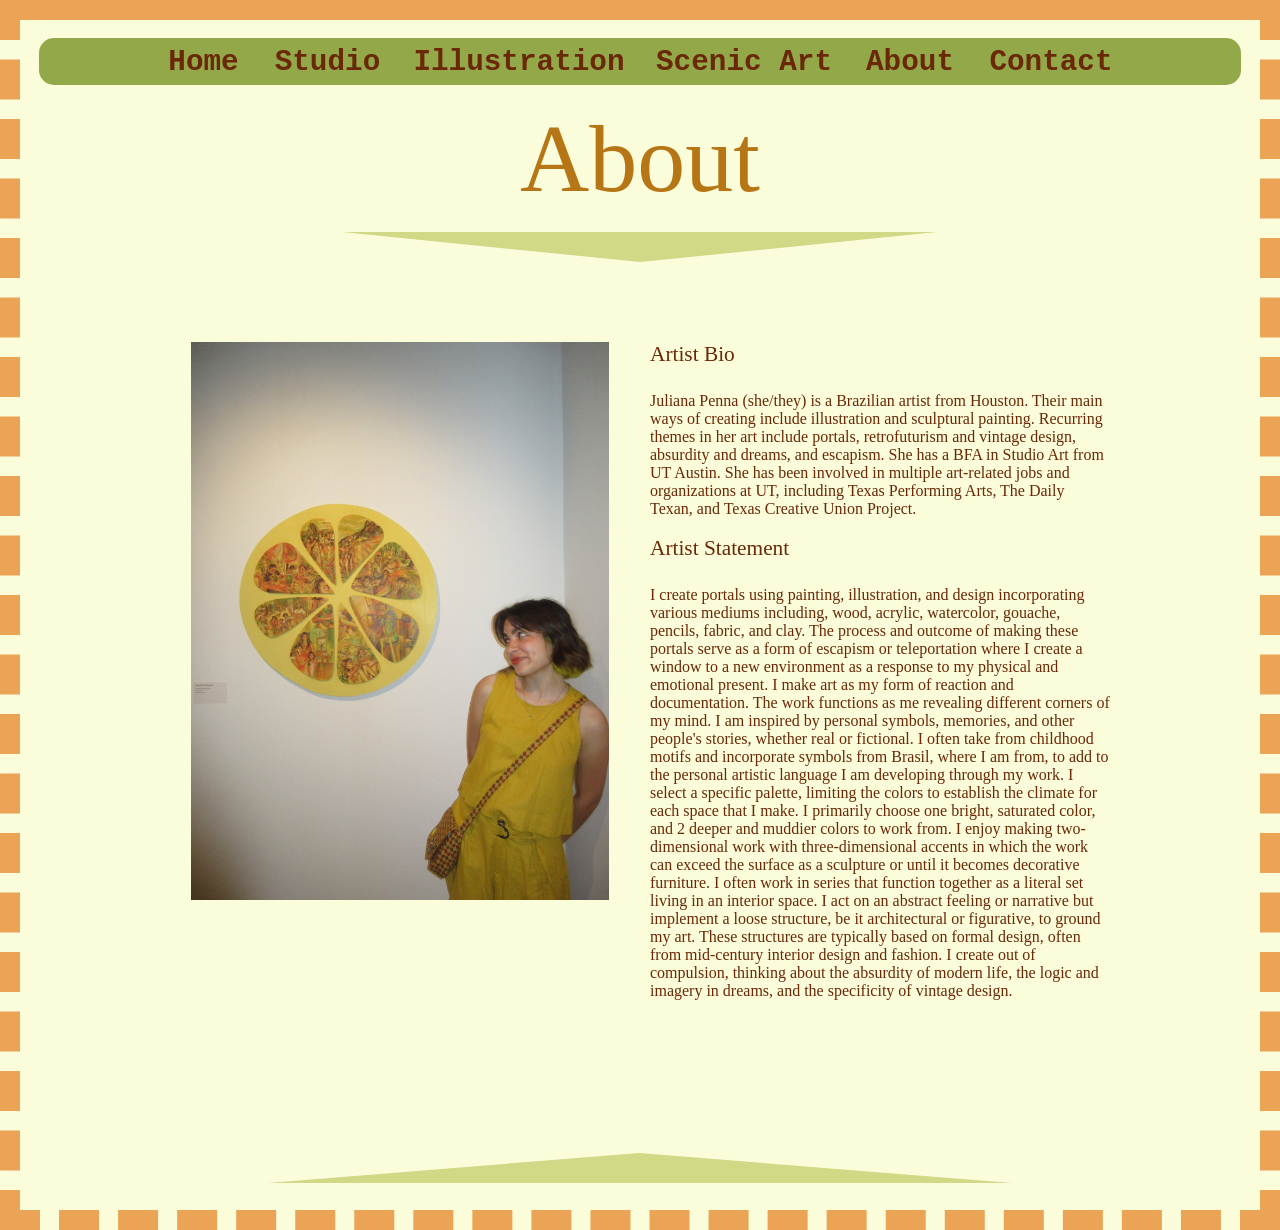
==== about.html @ 4632c4b2 "Adding .html" ====
<!DOCTYPE html>
<html> 
<head>
	<meta charset="utf-8">
	<meta name="viewport" content="width=device-width, initial-scale=1">
	<meta name="generator" content="RocketCake">
	<title>Juliana Penna</title>
	<link rel="stylesheet" type="text/css" href="about.css?h=2afae3f8">
</head>
<body>
<div class="textstyle1">
<span class="textstyle2"><br/></span><div id="menu_43b35e17"><div  id="menu_43b35e17_menualignmentwrapper" ><div  class="menuholder1"><a href="javascript:void(0);" tabindex="-1" aria-label="&#8801;" >
	<div id="menuentry_3b59a56e"  class="menustyle1 menu_43b35e17_mainMenuEntry mobileEntry">
		<div class="menuentry_text1">
  <span class="textstyle3">&#8801;</span>
		</div>
	</div>
</a>
<a href="index.html" style="text-decoration:none" tabindex="-1">
	<div id="menuentry_6f4bea7e"  class="menustyle2 menu_43b35e17_mainMenuEntry normalEntry">
		<div class="menuentry_text1">
  <span class="textstyle4">Home</span>
		</div>
	</div>
</a>
<a href="studio.html" style="text-decoration:none" tabindex="-1">
	<div id="menuentry_788ff51c"  class="menustyle3 menu_43b35e17_mainMenuEntry normalEntry">
		<div class="menuentry_text1">
  <span class="textstyle4">Studio</span>
		</div>
	</div>
</a>
<a href="illustration.html" style="text-decoration:none" tabindex="-1">
	<div id="menuentry_60aa6ae9"  class="menustyle4 menu_43b35e17_mainMenuEntry normalEntry">
		<div class="menuentry_text1">
  <span class="textstyle4">Illustration</span>
		</div>
	</div>
</a>
<a href="scenic_art.html" style="text-decoration:none" tabindex="-1">
	<div id="menuentry_611f1964"  class="menustyle5 menu_43b35e17_mainMenuEntry normalEntry">
		<div class="menuentry_text1">
  <span class="textstyle4">Scenic Art</span>
		</div>
	</div>
</a>
<a href="javascript:void(0);" tabindex="-1" aria-label="About" >
	<div id="menuentry_5224ef04"  class="menustyle6 menu_43b35e17_mainMenuEntry normalEntry">
		<div class="menuentry_text1">
  <span class="textstyle4">About</span>
		</div>
	</div>
</a>
<a href="contact.html" style="text-decoration:none" tabindex="-1">
	<div id="menuentry_7f2b6911"  class="menustyle7 menu_43b35e17_mainMenuEntry normalEntry">
		<div class="menuentry_text1">
  <span class="textstyle4">Contact</span>
		</div>
	</div>
</a>

	<script type="text/javascript" src="rc_images/wsp_menu.js"></script>
	<script type="text/javascript">
		var js_menu_43b35e17= new wsp_menu('menu_43b35e17', 'menu_43b35e17', 20, null, true, {generateAriaLabels: true, setUsefulTabIndices: true, mobileMenuIsFullscreen: true, mobileMenuCloseButtonColor: '#0A0A0A', menuPaddingUsed: 20, mobileMenuAnimations: ['fadeMenus'], closeWhenMouseOut: false} );

		js_menu_43b35e17.createMenuForItem('menuentry_3b59a56e', ["  <span class=\"textstyle5\">Home</span> ", 'home_2', '',
		                                   "  <span class=\"textstyle5\">Studio</span> ", 'studio', '',
		                                   "  <span class=\"textstyle5\">Illustration</span> ", 'illustration', '',
		                                   "  <span class=\"textstyle5\">Scenic Art</span> ", 'scenic_art', '',
		                                   "  <span class=\"textstyle5\">About</span> ", 'javascript:void(0);', '',
		                                   "  <span class=\"textstyle5\">Contact</span> ", 'contact', '']
		                                   , true);
		js_menu_43b35e17.createMenuForItem('menuentry_6f4bea7e', []);
		js_menu_43b35e17.createMenuForItem('menuentry_788ff51c', []);
		js_menu_43b35e17.createMenuForItem('menuentry_60aa6ae9', []);
		js_menu_43b35e17.createMenuForItem('menuentry_611f1964', []);
		js_menu_43b35e17.createMenuForItem('menuentry_5224ef04', []);
		js_menu_43b35e17.createMenuForItem('menuentry_7f2b6911', []);

	</script>
</div></div></div><span class="textstyle2"><br/><br/></span><h1 id="heading_72077c1">About</h1>  </div>
<div class="textstyle6">
<span class="textstyle2"><br/></span>  </div>
<div class="textstyle1">
<div id="shapedivider_5ec1a6b0"><svg style="width: 100%; height: 30px; position: absolute; left: 0; top: 0;  " data-name="shape" viewBox="0 0 1201.1345 61.138092" preserveAspectRatio="none" version="1.1" xmlns="http://www.w3.org/2000/svg">  <path style="fill:#D1D886" d="M 0,0 H 1201.1345 L 601.89216,61.138092 Z" /></svg><div id="shapedivider_5ec1a6b0_padding" ></div></div><span class="textstyle2"><br/><br/><br/></span><div id="container_99b9ef4"><div id="container_99b9ef4_padding" ><div class="textstyle6"><div id="container_3479b30e"><div id="container_3479b30e_padding" ><div class="textstyle6"></div>
<div class="textstyle1"><img src="rc_images/img_0384.jpg" width="1536" height="2048" id="img_3aab6ea4" alt="" title="" /></div>
<div style="clear:both"></div></div></div><div id="container_194e9651"><div id="container_194e9651_padding" ><div class="textstyle6"><span class="textstyle7">Artist Bio<br/><br/></span><span class="textstyle8">Juliana Penna (she/they) is a Brazilian artist from Houston. Their main ways of creating include illustration and sculptural painting. Recurring themes in her art include portals, retrofuturism and vintage design, absurdity and dreams, and escapism. She has a BFA in Studio Art from UT Austin. She has been involved in multiple art-related jobs and organizations at UT, including Texas Performing Arts, The Daily Texan, and Texas Creative Union Project. <br/><br/></span><span class="textstyle7">Artist Statement<br/><br/></span><span class="textstyle8">I create portals using painting, illustration, and design incorporating various mediums including, wood, acrylic, watercolor, gouache, pencils, fabric, and clay. The process and outcome of making these portals serve as a form of escapism or teleportation where I create a window to a new environment as a response to my physical and emotional present. I make art as my form of reaction and documentation. The work functions as me revealing different corners of my mind. I am inspired by personal symbols, memories, and other people's stories, whether real or fictional. I often take from childhood motifs and incorporate symbols from Brasil, where I am from, to add to the personal artistic language I am developing through my work. I select a specific palette, limiting the colors to establish the climate for each space that I make. I primarily choose one bright, saturated color, and 2 deeper and muddier colors to work from. I enjoy making two-dimensional work with three-dimensional accents in which the work can exceed the surface as a sculpture or until it becomes decorative furniture. I often work in series that function together as a literal set living in an interior space. I act on an abstract feeling or narrative but implement a loose structure, be it architectural or figurative, to ground my art. These structures are typically based on formal design, often from mid-century interior design and fashion. I create out of compulsion, thinking about the absurdity of modern life, the logic and imagery in dreams, and the specificity of vintage design. <br/></span></div>
</div></div></div>
<div style="clear:both"></div></div></div><span class="textstyle2"><br/></span>  </div>
<div class="textstyle6">
<span class="textstyle2"><br/></span>  </div>
<div class="textstyle1">
<div id="shapedivider_2f88e634"><svg style="width: 100%; height: 30px; position: absolute; left: 0; bottom: 0; transform: rotate(180deg);" data-name="shape" viewBox="0 0 1201.1345 61.138092" preserveAspectRatio="none" version="1.1" xmlns="http://www.w3.org/2000/svg">  <path style="fill:#D1D886" d="M 0,0 H 1201.1345 L 601.89216,61.138092 Z" /></svg><div id="shapedivider_2f88e634_padding" ></div></div>  </div>
<div class="textstyle6">
<span class="textstyle9"><br/></span>  </div>
</body>
</html>
---- about.css ----
h1, h2, h3 { margin:0; padding:0; font-weight:normal; font-style:normal; }
a { color:#5D5D9E; } 
a:visited { color:#5D5D9E; } 
a:active { color:#5C615E; } 
a:hover { color:#B2B3B4; } 
#menu_43b35e17 a { text-decoration: none; }
#menu_43b35e17_pane { background-color: #93A848; border: 1px solid #93A848; padding-top: 20px; padding-bottom: 20px; border-radius: 15px; box-shadow: 2px 2px 6px 0px rgba(8, 8, 8, 0.784314); }
#menu_43b35e17_hr { background-color: #93A848; height: 1px; border: none; }
#menu_43b35e17_entry { padding-left: 20px; padding-right: 20px; padding-top: 3px; padding-bottom: 3px; }
#menu_43b35e17_entry:hover { background-color: #323232; color: #FFFFFF !important; }
#menu_43b35e17_entry:hover span { color:#FFFFFF !important; }
		.menu_43b35e17_mainMenuEntry { text-align: center; }
		.menu_43b35e17_mainMenuEntry:hover {	background-color:#C5D149; }
		.menu_43b35e17_mainMenuEntry:hover span {	color:#B67615 !important; }
		#menu_43b35e17 .mobileEntry { display: none; } 
		#menu_43b35e17 .normalEntry { display: block; } 
		#menu_43b35e17_menualignmentwrapper{ width:980px; left: calc(50% - 490px);  } 
		@media only screen and (max-width:600px) { 
			#menu_43b35e17 .mobileEntry { display: block; } 
			#menu_43b35e17 .normalEntry { display: none; } 
			#menu_43b35e17_menualignmentwrapper { width:56px; left: calc(50% - 28px);  } 
		}
body { background-color:#FBFCDA; border-top: 20px solid #EBA456; border-left: 20px dashed #EBA456; border-right: 20px dashed #EBA456; border-bottom: 20px dashed #EBA456; padding:0;  margin: 0; }
.textstyle1 { text-align:center; }
.textstyle2 { font-size:12pt; font-family:Arial, Helvetica, sans-serif; color:#000000;  }
#menu_43b35e17 { box-sizing: border-box; vertical-align: bottom; border-radius: 15px; position:relative; display: inline-block; width:97%; height:47px; min-width:800px; text-align:left; background-color:#93A848; background: linear-gradient(to bottom, #93A848, #93A848); border: 0px solid #93A848;  }
#menu_43b35e17_menualignmentwrapper { position: relative; overflow: visible; height: 100%; }
.menuholder1 { position: relative; overflow: hidden; width: 100%; height: 100%; }
.menustyle1 { position:absolute; width:56px; height:47px; left:0px;  }
.menuentry_text1 { position:absolute; top:0px; bottom:0px; left:0px; right:0px; margin-top:auto; margin-bottom:auto; margin-left:auto; margin-right:auto; height:32px;  }
.textstyle3 { font-size:22pt; font-family:Arial, Helvetica, sans-serif; color:#000000;  white-space: nowrap; }
.menustyle2 { position:absolute; width:107px; height:47px; left:0px;  }
.textstyle4 { font-size:22pt; font-family:'Courier New', Courier, monospace; color:#6A2807; font-weight:bold;  white-space: nowrap; }
.menustyle3 { position:absolute; width:141px; height:47px; left:107px;  }
.menustyle4 { position:absolute; width:242px; height:47px; left:248px;  }
.menustyle5 { position:absolute; width:208px; height:47px; left:490px;  }
.menustyle6 { position:absolute; width:124px; height:47px; left:698px;  }
.menustyle7 { position:absolute; width:158px; height:47px; left:822px;  }
.textstyle5 { font-size:12pt; font-family:Arial, Helvetica, sans-serif; color:#000000;  white-space: nowrap; }
#heading_72077c1 { vertical-align: bottom; position:relative; display: inline-block; width:1005px; background:none; font-size:72pt; font-family:'American Typewriter'; color:#B67615; text-align:center;  }
.textstyle6 { text-align:left; }
#shapedivider_5ec1a6b0 { vertical-align: top; position:relative; display: inline-block; width:48%; min-height:44px; background:none;  }
#shapedivider_5ec1a6b0_padding { margin: 10px; display: block; position: relative;  }
#container_99b9ef4 { vertical-align: top; position:relative; display: inline-block; margin:10px; width:79%; min-height:785px; background:none;  }
#container_99b9ef4_padding { margin: 10px; display: block;  }
#container_3479b30e { vertical-align: top; position:relative; display: inline-block; width:50%; min-height:150px; background:none;  }
#container_3479b30e_padding { margin: 10px; display: block;  }
#img_3aab6ea4 { vertical-align: bottom; position:relative; display: inline-block; width:91%; background:none; height:auto;  }
#container_194e9651 { vertical-align: top; position:relative; display: inline-block; width:50%; min-height:150px; background:none;  }
#container_194e9651_padding { margin: 10px; display: block;  }
.textstyle7 { font-size:16pt; font-family:'American Typewriter'; color:#6A2807;  }
.textstyle8 { font-size:12pt; font-family:'American Typewriter'; color:#6A2807;  }
#shapedivider_2f88e634 { vertical-align: top; position:relative; display: inline-block; width:60%; min-height:48px; background:none;  }
#shapedivider_2f88e634_padding { margin: 10px; display: block; position: relative;  }
.textstyle9 { font-size:18pt; font-family:'Courier New', Courier, monospace; color:#6A2807;  }
@media only screen and (max-width: 400px)
{
		#container_3479b30e { width:100%;  }
		#container_194e9651 { width:100%;  }
}
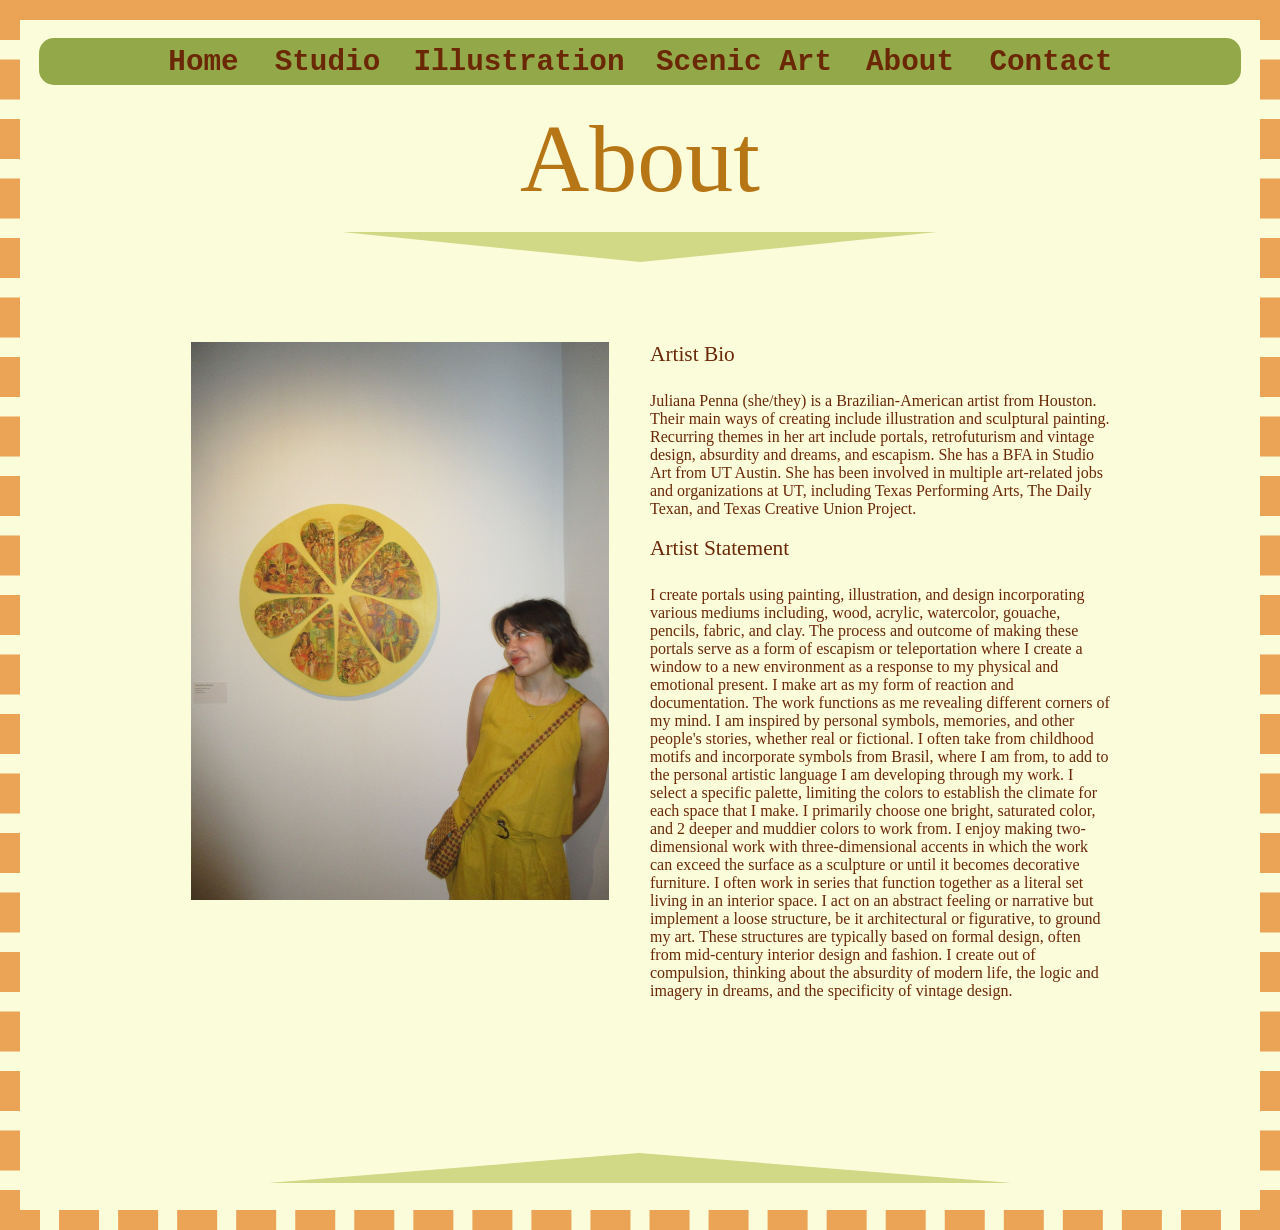
==== commit 1fea48a4: "Updates" ====
--- a/about.html
+++ b/about.html
@@ -6,6 +6,7 @@
 	<meta name="generator" content="RocketCake">
 	<title>Juliana Penna</title>
 	<link rel="stylesheet" type="text/css" href="about.css?h=2afae3f8">
+	<link rel="stylesheet" type="text/css" href="mobile.css">
 </head>
 <body>
 <div class="textstyle1">
@@ -63,12 +64,12 @@
 	<script type="text/javascript">
 		var js_menu_43b35e17= new wsp_menu('menu_43b35e17', 'menu_43b35e17', 20, null, true, {generateAriaLabels: true, setUsefulTabIndices: true, mobileMenuIsFullscreen: true, mobileMenuCloseButtonColor: '#0A0A0A', menuPaddingUsed: 20, mobileMenuAnimations: ['fadeMenus'], closeWhenMouseOut: false} );
 
-		js_menu_43b35e17.createMenuForItem('menuentry_3b59a56e', ["  <span class=\"textstyle5\">Home</span> ", 'home_2', '',
-		                                   "  <span class=\"textstyle5\">Studio</span> ", 'studio', '',
-		                                   "  <span class=\"textstyle5\">Illustration</span> ", 'illustration', '',
-		                                   "  <span class=\"textstyle5\">Scenic Art</span> ", 'scenic_art', '',
+		js_menu_43b35e17.createMenuForItem('menuentry_3b59a56e', ["  <span class=\"textstyle5\">Home</span> ", 'index.html', '',
+		                                   "  <span class=\"textstyle5\">Studio</span> ", 'studio.html', '',
+		                                   "  <span class=\"textstyle5\">Illustration</span> ", 'illustration.html', '',
+		                                   "  <span class=\"textstyle5\">Scenic Art</span> ", 'scenic_art.html', '',
 		                                   "  <span class=\"textstyle5\">About</span> ", 'javascript:void(0);', '',
-		                                   "  <span class=\"textstyle5\">Contact</span> ", 'contact', '']
+		                                   "  <span class=\"textstyle5\">Contact</span> ", 'contact.html', '']
 		                                   , true);
 		js_menu_43b35e17.createMenuForItem('menuentry_6f4bea7e', []);
 		js_menu_43b35e17.createMenuForItem('menuentry_788ff51c', []);
@@ -84,7 +85,7 @@
 <div class="textstyle1">
 <div id="shapedivider_5ec1a6b0"><svg style="width: 100%; height: 30px; position: absolute; left: 0; top: 0;  " data-name="shape" viewBox="0 0 1201.1345 61.138092" preserveAspectRatio="none" version="1.1" xmlns="http://www.w3.org/2000/svg">  <path style="fill:#D1D886" d="M 0,0 H 1201.1345 L 601.89216,61.138092 Z" /></svg><div id="shapedivider_5ec1a6b0_padding" ></div></div><span class="textstyle2"><br/><br/><br/></span><div id="container_99b9ef4"><div id="container_99b9ef4_padding" ><div class="textstyle6"><div id="container_3479b30e"><div id="container_3479b30e_padding" ><div class="textstyle6"></div>
 <div class="textstyle1"><img src="rc_images/img_0384.jpg" width="1536" height="2048" id="img_3aab6ea4" alt="" title="" /></div>
-<div style="clear:both"></div></div></div><div id="container_194e9651"><div id="container_194e9651_padding" ><div class="textstyle6"><span class="textstyle7">Artist Bio<br/><br/></span><span class="textstyle8">Juliana Penna (she/they) is a Brazilian artist from Houston. Their main ways of creating include illustration and sculptural painting. Recurring themes in her art include portals, retrofuturism and vintage design, absurdity and dreams, and escapism. She has a BFA in Studio Art from UT Austin. She has been involved in multiple art-related jobs and organizations at UT, including Texas Performing Arts, The Daily Texan, and Texas Creative Union Project. <br/><br/></span><span class="textstyle7">Artist Statement<br/><br/></span><span class="textstyle8">I create portals using painting, illustration, and design incorporating various mediums including, wood, acrylic, watercolor, gouache, pencils, fabric, and clay. The process and outcome of making these portals serve as a form of escapism or teleportation where I create a window to a new environment as a response to my physical and emotional present. I make art as my form of reaction and documentation. The work functions as me revealing different corners of my mind. I am inspired by personal symbols, memories, and other people's stories, whether real or fictional. I often take from childhood motifs and incorporate symbols from Brasil, where I am from, to add to the personal artistic language I am developing through my work. I select a specific palette, limiting the colors to establish the climate for each space that I make. I primarily choose one bright, saturated color, and 2 deeper and muddier colors to work from. I enjoy making two-dimensional work with three-dimensional accents in which the work can exceed the surface as a sculpture or until it becomes decorative furniture. I often work in series that function together as a literal set living in an interior space. I act on an abstract feeling or narrative but implement a loose structure, be it architectural or figurative, to ground my art. These structures are typically based on formal design, often from mid-century interior design and fashion. I create out of compulsion, thinking about the absurdity of modern life, the logic and imagery in dreams, and the specificity of vintage design. <br/></span></div>
+<div style="clear:both"></div></div></div><div id="container_194e9651"><div id="container_194e9651_padding" ><div class="textstyle6"><span class="textstyle7">Artist Bio<br/><br/></span><span class="textstyle8">Juliana Penna (she/they) is a Brazilian-American artist from Houston. Their main ways of creating include illustration and sculptural painting. Recurring themes in her art include portals, retrofuturism and vintage design, absurdity and dreams, and escapism. She has a BFA in Studio Art from UT Austin. She has been involved in multiple art-related jobs and organizations at UT, including Texas Performing Arts, The Daily Texan, and Texas Creative Union Project. <br/><br/></span><span class="textstyle7">Artist Statement<br/><br/></span><span class="textstyle8">I create portals using painting, illustration, and design incorporating various mediums including, wood, acrylic, watercolor, gouache, pencils, fabric, and clay. The process and outcome of making these portals serve as a form of escapism or teleportation where I create a window to a new environment as a response to my physical and emotional present. I make art as my form of reaction and documentation. The work functions as me revealing different corners of my mind. I am inspired by personal symbols, memories, and other people's stories, whether real or fictional. I often take from childhood motifs and incorporate symbols from Brasil, where I am from, to add to the personal artistic language I am developing through my work. I select a specific palette, limiting the colors to establish the climate for each space that I make. I primarily choose one bright, saturated color, and 2 deeper and muddier colors to work from. I enjoy making two-dimensional work with three-dimensional accents in which the work can exceed the surface as a sculpture or until it becomes decorative furniture. I often work in series that function together as a literal set living in an interior space. I act on an abstract feeling or narrative but implement a loose structure, be it architectural or figurative, to ground my art. These structures are typically based on formal design, often from mid-century interior design and fashion. I create out of compulsion, thinking about the absurdity of modern life, the logic and imagery in dreams, and the specificity of vintage design. <br/></span></div>
 </div></div></div>
 <div style="clear:both"></div></div></div><span class="textstyle2"><br/></span>  </div>
 <div class="textstyle6">
--- a/mobile.css
+++ b/mobile.css
@@ -0,0 +1,85 @@
+@media only screen and (max-width: 1060px) {
+  /* The generated ID rules need targeted overrides for the compact menu. */
+  body > div > div[id^="menu_"] {
+    min-width: 0 !important;
+  }
+
+  div[id^="menu_"][id$="_menualignmentwrapper"] {
+    width: 56px !important;
+    left: calc(50% - 28px) !important;
+  }
+
+  div[id^="menu_"] .mobileEntry {
+    display: block !important;
+  }
+
+  div[id^="menu_"] .normalEntry {
+    display: none !important;
+  }
+
+  h1[id], h2[id] {
+    box-sizing: border-box;
+    max-width: 100%;
+    overflow-wrap: anywhere;
+  }
+
+  #button_34839493 {
+    max-width: calc(100% - 24px);
+  }
+}
+
+@media only screen and (max-width: 600px) {
+  body > div:first-of-type > h1 {
+    font-size: clamp(2rem, 8vw, 3rem) !important;
+  }
+
+  h1[id] {
+    padding-left: 12px;
+    padding-right: 12px;
+  }
+
+  img[id^="img_"] {
+    max-width: 100%;
+    height: auto;
+  }
+
+  a > img[id^="img_"] {
+    max-width: calc(100% - 24px);
+    margin: 12px !important;
+  }
+
+  body > div > img[id^="img_"], video[id] {
+    width: 90% !important;
+    max-width: calc(100% - 24px);
+    height: auto;
+    margin: 12px !important;
+  }
+
+  div[id^="gallery_"] {
+    width: 94% !important;
+    min-height: 0 !important;
+  }
+
+  #container_99b9ef4 {
+    width: calc(100% - 20px);
+    min-height: 0;
+  }
+
+  #container_3479b30e, #container_194e9651 {
+    width: 100%;
+  }
+
+  #container_194e9651 .textstyle8 {
+    line-height: 1.5;
+  }
+
+  #button_34839493 {
+    height: auto;
+    min-height: 185px;
+    padding: 20px 12px;
+  }
+
+  #button_34839493 .vcenterstyle1 {
+    table-layout: fixed;
+  }
+}
